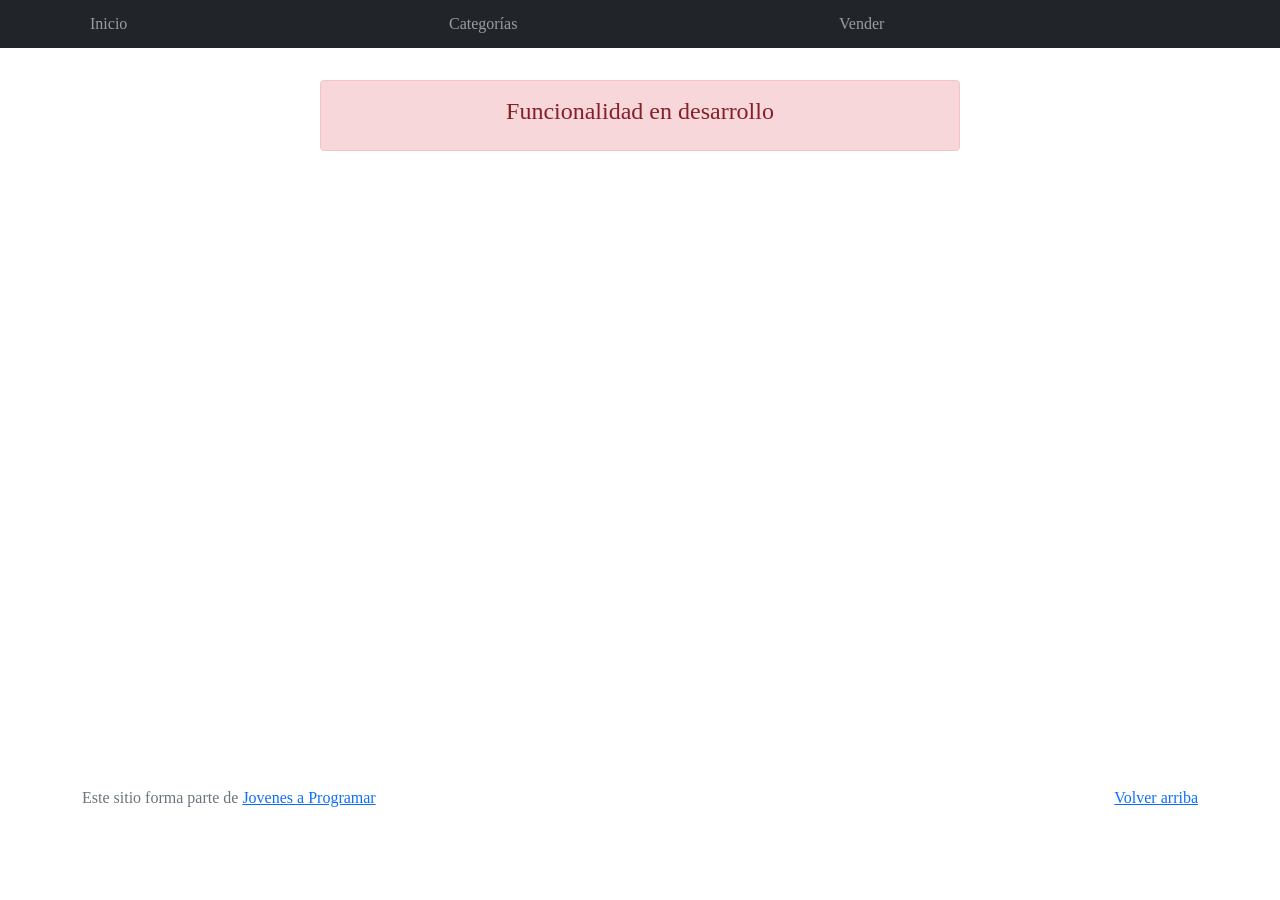
==== cart.html @ 11087cd5 "Feat - Subir workspace inicial" ====
<!DOCTYPE html>
<html lang="es">

<head>
  <meta http-equiv="Content-Type" content="text/html; charset=UTF-8">
  <meta name="viewport" content="width=device-width, initial-scale=1, shrink-to-fit=no">
  <title>eMercado - Todo lo que busques está aquí</title>
  <link href="https://fonts.googleapis.com/css?family=Raleway:300,300i,400,400i,700,700i,900,900i" rel="stylesheet">
  <link href="css/bootstrap.min.css" rel="stylesheet">
  <link href="css/font-awesome.min.css" rel="stylesheet">
  <link href="css/styles.css" rel="stylesheet">
</head>

<body>
  <nav class="navbar navbar-expand-lg navbar-dark bg-dark p-1">
    <div class="container">
      <button class="navbar-toggler" type="button" data-bs-toggle="collapse" data-bs-target="#navbarNav"
        aria-controls="navbarNav" aria-expanded="false" aria-label="Toggle navigation">
        <span class="navbar-toggler-icon"></span>
      </button>
      <div class="collapse navbar-collapse" id="navbarNav">
        <ul class="navbar-nav w-100 justify-content-between">
          <li class="nav-item">
            <a class="nav-link" href="index.html">Inicio</a>
          </li>
          <li class="nav-item">
            <a class="nav-link" href="categories.html">Categorías</a>
          </li>
          <li class="nav-item">
            <a class="nav-link" href="sell.html">Vender</a>
          </li>
          <li class="nav-item">
          </li>
        </ul>
      </div>
    </div>
  </nav>
  <main>
    <div class="container">
      <div class="alert alert-danger text-center" role="alert">
        <h4 class="alert-heading">Funcionalidad en desarrollo</h4>
      </div>
    </div>
  </main>
  <footer class="text-muted">
    <div class="container">
      <p class="float-end">
        <a href="#">Volver arriba</a>
      </p>
      <p>Este sitio forma parte de <a href="https://jovenesaprogramar.edu.uy/" target="_blank">Jovenes a Programar</a></p>
    </div>
  </footer>
  <div id="spinner-wrapper">
    <div class="lds-ring">
      <div></div>
      <div></div>
      <div></div>
      <div></div>
    </div>
  </div>
  <script src="js/bootstrap.bundle.min.js"></script>
  <script src="js/init.js"></script>
  <script src="js/cart.js"></script>
</body>

</html>
---- css/styles.css ----
.jumbotron,
.card-body,
.container,
.site-header {
  font-family: 'Verdana', serif !important;
}

.jumbotron .display-4 {
  font-weight: bold;
}

nav a {
  text-decoration: none;
}

.bd-placeholder-img {
  font-size: 1.125rem;
  text-anchor: middle;
  -webkit-user-select: none;
  -moz-user-select: none;
  -ms-user-select: none;
  user-select: none;
}

@media (min-width: 768px) {
  .bd-placeholder-img-lg {
    font-size: 3.5rem;
  }
}

.jumbotron {
  height: 50vh;
  padding: 5em inherit;
  margin-bottom: 0;
  background-color: #53C0FB;
  background: url('../img/cover_back.png');
  background-size: cover;
  background-position: center;
  background-repeat: no-repeat;
  color: black;
  font-weight: bold;
}

@media (min-width: 768px) {
  .jumbotron {
    padding-top: 6rem;
    padding-bottom: 6rem;
  }
}

.jumbotron p:last-child {
  margin-bottom: 0;
}

.jumbotron-heading {
  font-weight: 300;
}

.jumbotron .container {
  max-width: 40rem;
  background-color: rgba(255, 255, 255, 0.5);
  border-radius: 10px;
  text-shadow: 1px 1px 2px grey;
}

.jumbotron .lead {
  font-size: 38px;
}

footer {
  padding-top: 3rem;
  padding-bottom: 3rem;
}

footer p {
  margin-bottom: .25rem;
}

.site-header a {
  color: white;
  transition: ease-in-out color .15s;
}

.site-header .dropdown-menu a {
  color: black;
}

.dropzone {
  border: 2px dashed #0087F7;
  border-radius: 5px;
  background: white;
}

.img-fit {
  max-height: 100%;
}

.alert {
  position: fixed;
  top: 80px;
  width: 50%;
  left: 50%;
  transform: translate(-50%, 0);
}

.lds-ring {
  display: inline-block;
  position: relative;
  width: 64px;
  height: 64px;
  top: 50%;
  left: 50%;
}

.cursor-active {
  cursor: pointer;
}

.left {
  float: left;
  padding: 4px;
  background-color: rgba(255, 255, 255, 0.5);
}

.lds-ring div {
  box-sizing: border-box;
  display: block;
  position: absolute;
  width: 51px;
  height: 51px;
  margin: 6px;
  border: 6px solid #fff;
  border-radius: 50%;
  animation: lds-ring 1.2s cubic-bezier(0.5, 0, 0.5, 1) infinite;
  border-color: #fff transparent transparent transparent;
}

.lds-ring div:nth-child(1) {
  animation-delay: -0.45s;
}

.lds-ring div:nth-child(2) {
  animation-delay: -0.3s;
}

.lds-ring div:nth-child(3) {
  animation-delay: -0.15s;
}

@keyframes lds-ring {
  0% {
    transform: rotate(0deg);
  }

  100% {
    transform: rotate(360deg);
  }
}

.signin {
  width: 100%;
  max-width: 330px;
  padding: 15px;
  margin: auto;
}

#spinner-wrapper {
  position: fixed;
  background-color: rgba(0, 0, 0, 0.5);
  width: 100%;
  height: 100%;
  top: 0;
  left: 0;
  z-index: 1021;
  display: none;
}

main {
  min-height: calc(100vh - 210px);
}

a.custom-card,
a.custom-card:hover {
  color: inherit;
  text-decoration: inherit;
}

.checked {
  color: orange;
}
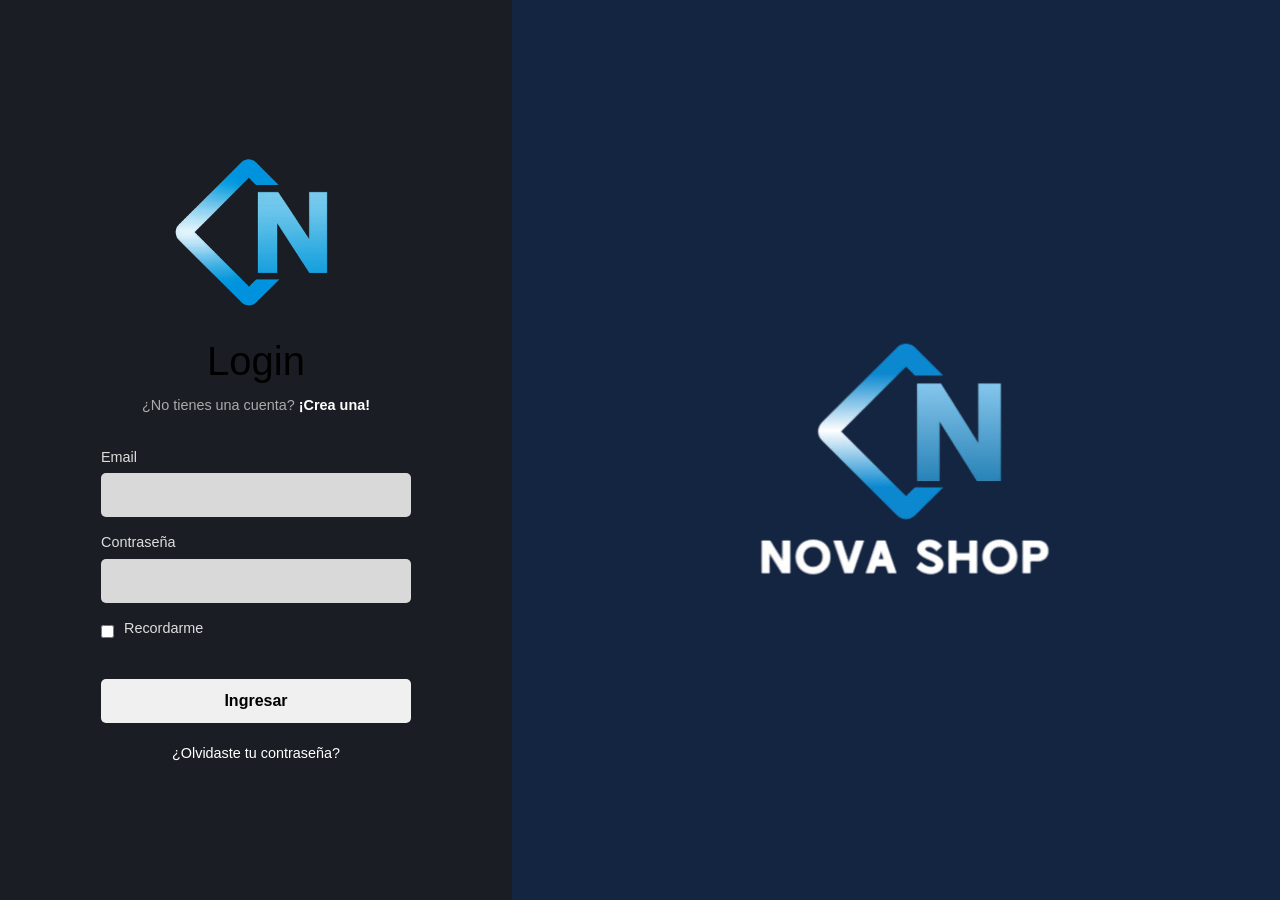
==== commit 06c45d79: "Feat - Realizar sexta entrega" ====
--- a/cart.html
+++ b/cart.html
@@ -1,66 +1,102 @@
 <!DOCTYPE html>
 <html lang="es">
+  <head>
+    <meta http-equiv="Content-Type" content="text/html; charset=UTF-8" />
+    <meta
+      name="viewport"
+      content="width=device-width, initial-scale=1, shrink-to-fit=no"
+    />
+    <title>eMercado - Todo lo que busques está aquí</title>
+    <link
+      href="https://fonts.googleapis.com/css?family=Raleway:300,300i,400,400i,700,700i,900,900i"
+      rel="stylesheet"
+    />
+    <link href="css/bootstrap.min.css" rel="stylesheet" />
+    <link href="https://cdnjs.cloudflare.com/ajax/libs/font-awesome/6.5.0/css/all.min.css" rel="stylesheet">
+    <link href="css/font-awesome.min.css" rel="stylesheet" />
+    <link href="css/styles.css" rel="stylesheet" />
+  </head>
 
-<head>
-  <meta http-equiv="Content-Type" content="text/html; charset=UTF-8">
-  <meta name="viewport" content="width=device-width, initial-scale=1, shrink-to-fit=no">
-  <title>eMercado - Todo lo que busques está aquí</title>
-  <link href="https://fonts.googleapis.com/css?family=Raleway:300,300i,400,400i,700,700i,900,900i" rel="stylesheet">
-  <link href="css/bootstrap.min.css" rel="stylesheet">
-  <link href="css/font-awesome.min.css" rel="stylesheet">
-  <link href="css/styles.css" rel="stylesheet">
-</head>
+  <body>
+    <nav class="navbar navbar-expand-lg navbar-dark bg-dark p-1">
+      <div class="container">
+        <button
+          class="navbar-toggler"
+          type="button"
+          data-bs-toggle="collapse"
+          data-bs-target="#navbarNav"
+          aria-controls="navbarNav"
+          aria-expanded="false"
+          aria-label="Toggle navigation"
+        >
+          <span class="navbar-toggler-icon"></span>
+        </button>
+        <div class="collapse navbar-collapse" id="navbarNav">
+          <ul class="navbar-nav w-100 justify-content-between">
+            <li class="nav-item">
+              <a class="nav-link" href="index.html">Inicio</a>
+            </li>
+            <li class="nav-item">
+              <a class="nav-link" href="categories.html">Categorías</a>
+            </li>
+            <li class="nav-item">
+              <a class="nav-link" href="sell.html">Vender</a>
+            </li>
+            <li class="nav-item"></li>
+          </ul>
+        </div>
+      </div>
+    </nav>
+    <main class="cart-wrapper">
+      <div class="shopping-cart">
+        <div class="cart-header">
+          <div class="col-producto">Producto</div>
+          <div class="col-precio">Precio</div>
+          <div class="col-cantidad">Cantidad</div>
+          <div class="col-subtotal">Sub total</div>
+          <div class="col-accion"></div>
+        </div>
 
-<body>
-  <nav class="navbar navbar-expand-lg navbar-dark bg-dark p-1">
-    <div class="container">
-      <button class="navbar-toggler" type="button" data-bs-toggle="collapse" data-bs-target="#navbarNav"
-        aria-controls="navbarNav" aria-expanded="false" aria-label="Toggle navigation">
-        <span class="navbar-toggler-icon"></span>
-      </button>
-      <div class="collapse navbar-collapse" id="navbarNav">
-        <ul class="navbar-nav w-100 justify-content-between">
-          <li class="nav-item">
-            <a class="nav-link" href="index.html">Inicio</a>
-          </li>
-          <li class="nav-item">
-            <a class="nav-link" href="categories.html">Categorías</a>
-          </li>
-          <li class="nav-item">
-            <a class="nav-link" href="sell.html">Vender</a>
-          </li>
-          <li class="nav-item">
-          </li>
-        </ul>
+        <section class="cart-items">
+          <!-- Acá se van agregando los items dinámicamente -->
+        </section>
+
+        <div class="cart-footer">
+          <button class="btn btn-primary btn-continue" id="continuar-comprando">
+            <i class="fa-solid fa-arrow-left"></i> Continuar comprando
+          </button>
+          <div class="total-info">
+            <span id="total"></span>
+            <button class="btn btn-success btn-pagar">
+              <i class="fa-solid fa-credit-card"></i> Pagar
+            </button>
+          </div>
+        </div>
+      </div>
+    </main>
+    <footer class="text-muted">
+      <div class="container">
+        <p class="float-end">
+          <a href="#">Volver arriba</a>
+        </p>
+        <p>
+          Este sitio forma parte de
+          <a href="https://jovenesaprogramar.edu.uy/" target="_blank"
+            >Jovenes a Programar</a
+          >
+        </p>
+      </div>
+    </footer>
+    <div id="spinner-wrapper">
+      <div class="lds-ring">
+        <div></div>
+        <div></div>
+        <div></div>
+        <div></div>
       </div>
     </div>
-  </nav>
-  <main>
-    <div class="container">
-      <div class="alert alert-danger text-center" role="alert">
-        <h4 class="alert-heading">Funcionalidad en desarrollo</h4>
-      </div>
-    </div>
-  </main>
-  <footer class="text-muted">
-    <div class="container">
-      <p class="float-end">
-        <a href="#">Volver arriba</a>
-      </p>
-      <p>Este sitio forma parte de <a href="https://jovenesaprogramar.edu.uy/" target="_blank">Jovenes a Programar</a></p>
-    </div>
-  </footer>
-  <div id="spinner-wrapper">
-    <div class="lds-ring">
-      <div></div>
-      <div></div>
-      <div></div>
-      <div></div>
-    </div>
-  </div>
-  <script src="js/bootstrap.bundle.min.js"></script>
-  <script src="js/init.js"></script>
-  <script src="js/cart.js"></script>
-</body>
-
-</html>+    <script src="js/bootstrap.bundle.min.js"></script>
+    <script src="js/init.js"></script>
+    <script src="js/cart.js"></script>
+  </body>
+</html>
--- a/css/styles.css
+++ b/css/styles.css
@@ -1,8 +1,143 @@
+/* Variables ya definidas */
+:root {
+  --color-bg: #ffffff;
+  --color-text: #000000;
+  --color-title: #000000;
+  --color-nav-bg: #2e2e2e;
+  --color-nav-text: #ffffff;
+  --color-card-bg: #ffffff;
+  --color-border: #e0e0e0;
+  --color-shadow: rgba(0, 0, 0, 0.1);
+  --color-btn-bg: rgb(180, 180, 180);
+  --color-btn-text: black;
+  --color-inputs: rgb(221, 221, 221);
+}
+
+.dark-theme {
+  --color-bg: #000000;
+  --color-text: #ffffff;
+  --color-title: #ffffff;
+  --color-nav-bg: #111111;
+  --color-nav-text: #ffffff;
+  --color-card-bg: #1a1e24;
+  --color-border: #333333;
+  --color-shadow: rgba(255, 255, 255, 0.05);
+  --color-btn-bg: #1a1a1a;
+  --color-btn-text: #ffffff;
+  --color-inputs: #272f3b;
+}
+
+/* --- Aplicar variables a toda la página --- */
+body {
+  background-color: var(--color-bg);
+  color: var(--color-text);
+  font-family: Arial, sans-serif;
+  transition: background-color 0.3s ease, color 0.3s ease;
+}
+
+/* Navbar */
+nav.navbar {
+  background-color: var(--color-nav-bg) !important;
+}
+
+.navbar .container{
+  padding: 10px 0;
+}
+
+nav.navbar .nav-link,
+nav.navbar .navbar-brand,
+nav.navbar .btn {
+  color: var(--color-nav-text) !important;
+}
+
+/* Cards y secciones */
+.card,
+.jumbotron .container,
+.personal-data-form,
+.product-card,
+.product-name,
+.product-price,
+.product-container,
+.product-description,
+.list-group-item {
+  background-color: var(--color-card-bg) !important;
+  color: var(--color-text) !important;
+  border: 0px !important;
+  transition: background-color 0.3s ease, color 0.3s ease;
+}
+
+/* Títulos */
+h1,
+h2,
+h3,
+h4,
+h5,
+h6,
+.jumbotron-heading,
+.titulo {
+  color: var(--color-title);
+}
+
+/* Botones */
+.btn,
+.login-button,
+.actualizar-button,
+.add-cart {
+  background-color: var(--color-btn-bg);
+  color: var(--color-btn-text) !important;
+  border: none;
+  transition: background-color 0.3s ease, color 0.3s ease;
+}
+
+.btn-check {
+  background-color: var(--color-btn-bg);
+}
+
+/* Hover botones */
+.btn:hover,
+.login-button:hover,
+.actualizar-button:hover,
+.add-cart:hover {
+  opacity: 0.85;
+}
+
+/* Formularios inputs */
+.form-group input,
+.input-linea {
+  background-color: var(--color-card-bg);
+  color: var(--color-text);
+  border-color: var(--color-border);
+}
+
+/* Jumbotron */
+.jumbotron {
+  color: var(--color-text);
+}
+
+/* Alertas */
+.alert {
+  color: var(--color-text);
+  background-color: var(--color-card-bg);
+  border: 1px solid var(--color-border);
+}
+
+/* Otros elementos */
+.product-price,
+.sold,
+.rating-stars,
+.star {
+  color: var(--color-text);
+}
+
 .jumbotron,
 .card-body,
 .container,
 .site-header {
-  font-family: 'Verdana', serif !important;
+  font-family: "Verdana", serif !important;
+}
+
+#nueva-calificacion {
+  background-color: var(--color-bg) !important;
 }
 
 .jumbotron .display-4 {
@@ -11,6 +146,11 @@
 
 nav a {
   text-decoration: none;
+}
+
+nav ul {
+  display: flex;
+  align-items: center;
 }
 
 .bd-placeholder-img {
@@ -32,8 +172,21 @@
   height: 50vh;
   padding: 5em inherit;
   margin-bottom: 0;
-  background-color: #53C0FB;
-  background: url('../img/cover_back.png');
+  background-color: #53c0fb;
+  background: url("../img/cover_back.png");
+  background-size: cover;
+  background-position: center;
+  background-repeat: no-repeat;
+  color: black;
+  font-weight: bold;
+}
+
+body.dark-theme .jumbotron {
+  height: 50vh;
+  padding: 5em inherit;
+  margin-bottom: 0;
+  background-color: #53c0fb;
+  background: url("../img/cover_back_dark.png");
   background-size: cover;
   background-position: center;
   background-repeat: no-repeat;
@@ -73,12 +226,12 @@
 }
 
 footer p {
-  margin-bottom: .25rem;
+  margin-bottom: 0.25rem;
 }
 
 .site-header a {
   color: white;
-  transition: ease-in-out color .15s;
+  transition: ease-in-out color 0.15s;
 }
 
 .site-header .dropdown-menu a {
@@ -86,7 +239,7 @@
 }
 
 .dropzone {
-  border: 2px dashed #0087F7;
+  border: 2px dashed #0087f7;
   border-radius: 5px;
   background: white;
 }
@@ -187,4 +340,828 @@
 
 .checked {
   color: orange;
+}
+
+/* Lista de productos */
+.product-list {
+  display: flex;
+  flex-direction: column;
+  gap: 15px;
+  margin: 40px 0;
+}
+
+.product-card {
+  display: flex;
+  align-items: center;
+  padding: 15px;
+  background-color: #d1cfc7;
+  border-radius: 10px;
+  box-shadow: 0 2px 5px rgba(0, 0, 0, 0.1);
+  gap: 15px;
+}
+
+.product-image-container {
+  width: 15%;
+}
+
+.product-image-container > img {
+  background-color: #c9c5b8;
+  border: 1px solid #a19a86;
+  text-align: center;
+  font-size: 0.8em;
+  color: #555;
+  width: 100%;
+  box-sizing: border-box;
+}
+
+.product-info-container {
+  display: flex;
+  flex-direction: column;
+  gap: 5px;
+  flex-grow: 1;
+  margin-right: 15px;
+}
+
+.product-name,
+.product-description {
+  background-color: #c9c5b8;
+  border: 1px solid #a19a86;
+  padding: 10px;
+  text-align: left;
+  font-size: 0.9em;
+  color: #333;
+  width: 100%;
+  box-sizing: border-box;
+}
+
+.product-price-container {
+  display: flex;
+  flex-direction: column;
+  align-items: flex-end;
+  gap: 5px;
+  margin-right: 15px;
+  white-space: nowrap;
+}
+
+.product-price {
+  font-size: 1.5rem;
+  font-weight: bold;
+  color: black;
+}
+
+/*login*/
+
+body {
+  font-family: Arial, sans-serif;
+  margin: 0;
+  padding: 0;
+  box-sizing: border-box;
+}
+
+.login-container {
+  display: flex;
+  height: 100vh;
+}
+
+.login-panel {
+  display: flex;
+  flex-direction: column;
+  align-items: center;
+  justify-content: center;
+  color: white;
+}
+
+.left-panel {
+  background-color: #1a1e24;
+  width: 40%;
+  text-align: center;
+  padding: 20px;
+}
+
+.right-panel {
+  background-color: #142542;
+  width: 60%;
+}
+
+.logo-small {
+  margin-bottom: 10px;
+}
+
+.logo-large {
+  text-align: center;
+}
+
+.logo-small .fa-cube,
+.logo-large .fa-cube {
+  font-size: 3rem;
+  color: #007bff;
+}
+
+.logo-text {
+  font-size: 1.5rem;
+  font-weight: bold;
+  margin-bottom: 25px;
+  display: block;
+}
+
+.logo-large .fa-cube {
+  font-size: 10rem;
+}
+
+.logo-large .logo-text {
+  font-size: 3rem;
+}
+
+.form-content {
+  width: 100%;
+  max-width: 350px;
+  padding: 0 20px;
+  box-sizing: border-box;
+}
+
+.form-content h1 {
+  font-size: 2.5rem;
+  margin-bottom: 10px;
+}
+
+.account-prompt {
+  font-size: 0.9rem;
+  color: #aaa;
+  margin-top: 0;
+  margin-bottom: 30px;
+}
+
+.create-account-link {
+  color: #fff;
+  text-decoration: none;
+  font-weight: bold;
+}
+
+.form-group {
+  text-align: left;
+  margin-bottom: 15px;
+}
+
+.form-group label {
+  display: block;
+  font-size: 0.9rem;
+  color: #ddd;
+  margin-bottom: 5px;
+}
+
+.form-group input {
+  width: 100%;
+  padding: 10px;
+  background-color: #d9d9d9;
+  border: none;
+  border-radius: 5px;
+  color: white;
+  box-sizing: border-box;
+}
+
+.checkbox-group {
+  display: flex;
+  align-items: center;
+  justify-content: flex-start;
+  gap: 10px;
+}
+
+.checkbox-group input {
+  width: auto;
+}
+
+.login-button {
+  width: 100%;
+  padding: 10px;
+  background-color: #f0f0f0;
+  color: #333;
+  border: none;
+  border-radius: 5px;
+  font-size: 1rem;
+  font-weight: bold;
+  cursor: pointer;
+  margin-top: 20px;
+}
+
+.forgot-password {
+  display: block;
+  margin-top: 20px;
+  color: #fff;
+  text-decoration: none;
+  font-size: 0.9rem;
+}
+
+.nav-item:last-child {
+  color: white;
+}
+/* Tableta y Celular */
+@media (max-width: 768px) {
+  .login-container {
+    flex-direction: column;
+  }
+  .right-panel {
+    display: none;
+  }
+  .left-panel {
+    padding: 40px 24px;
+    width: 100%;
+    height: 100%;
+  }
+}
+
+/* responsive de products */
+
+@media (max-width: 1024px) and (min-width: 568px) {
+  .product-list {
+    gap: 10px;
+    margin: 20px 0;
+  }
+  .product-card {
+    flex-direction: column;
+    align-items: flex-start;
+    padding: 12px;
+    gap: 10px;
+  }
+  .product-image-container {
+    width: 100%;
+    margin-bottom: 10px;
+  }
+  .product-image-container > img {
+    width: 100%;
+    padding: 10px;
+  }
+  .product-info-container,
+  .product-price-container {
+    margin-right: 0;
+    width: 100%;
+  }
+  .product-price-container {
+    align-items: flex-start;
+  }
+}
+
+/* responsive para celu */
+
+@media (max-width: 568px) {
+  .product-list {
+    gap: 8px;
+    margin: 10px 0;
+  }
+  .product-card {
+    flex-direction: column;
+    align-items: flex-start;
+    padding: 8px;
+    gap: 8px;
+  }
+  .product-image-container {
+    width: 100%;
+    margin-bottom: 8px;
+  }
+  .product-image-container > img {
+    width: 100%;
+    padding: 6px;
+    font-size: 0.7em;
+  }
+  .product-info-container,
+  .product-price-container {
+    margin-right: 0;
+    width: 100%;
+  }
+  .product-price-container {
+    align-items: flex-start;
+  }
+  .product-name,
+  .product-description {
+    font-size: 0.85em;
+    padding: 7px;
+  }
+  .product-price {
+    font-size: 1.1rem;
+  }
+}
+
+/* Filtros */
+
+.btn-check:checked + .btn {
+  background-color: #198754;
+  color: #fff;
+  border-color: #198754;
+}
+
+/* Product Info */
+
+.product-container {
+  display: flex;
+  width: min(1200px, 80%);
+  margin: auto;
+  margin-top: 100px;
+  padding: 20px;
+  gap: 40px;
+  background-color: #f9f6f0;
+}
+
+.images {
+  flex: 1;
+  display: flex;
+  gap: 10px;
+}
+
+.images aside {
+  display: flex;
+  flex-direction: column;
+  align-items: center;
+}
+
+.images aside ul {
+  list-style: none;
+  display: flex;
+  flex-direction: column;
+  gap: 10px;
+  padding: 0;
+}
+
+.images aside li {
+  width: 150px;
+}
+
+.images aside li img {
+  width: 100%;
+  border: 4px solid transparent;
+  cursor: pointer;
+}
+
+.images aside li img.active {
+  border: 4px solid skyblue;
+}
+
+.main-image-wrapper {
+  position: relative;
+  width: 500px;
+  height: 500px;
+  display: flex;
+  justify-content: center;
+  align-items: center;
+  background-color: #e6e2dc;
+}
+
+#main-image {
+  width: 100%;
+}
+
+.zoom {
+  position: absolute;
+  top: 10px;
+  right: 10px;
+  font-size: 22px;
+  cursor: pointer;
+}
+
+.arrows {
+  position: absolute;
+  bottom: 10px;
+  right: 10px;
+  display: flex;
+  gap: 10px;
+  font-size: 22px;
+  cursor: pointer;
+}
+
+.details {
+  flex: 1;
+  display: flex;
+  flex-direction: column;
+  gap: 15px;
+}
+
+.details h2 {
+  font-size: 22px;
+  font-weight: bold;
+}
+
+.details .description {
+  color: #777;
+  font-size: 14px;
+}
+
+.details .price {
+  font-weight: bold;
+  font-size: 18px;
+}
+
+.add-cart {
+  display: inline-block;
+  border: 1px solid #000;
+  padding: 8px 15px;
+  background: transparent;
+  cursor: pointer;
+  border-radius: 8px;
+  font-size: 14px;
+  width: fit-content;
+}
+
+.sold {
+  font-size: 14px;
+}
+
+.comments-container {
+  display: flex;
+  flex-direction: column;
+  gap: 10px;
+  width: min(1200px, 80%);
+  margin: 100px auto;
+}
+
+.comentario-wrapper {
+  background-color: var(--color-card-bg);
+  box-sizing: border-box;
+  padding: 15px;
+  border-radius: 15px;
+}
+
+.rating-stars {
+  display: flex;
+  height: 18px;
+  align-items: center;
+}
+
+.rating-stars img {
+  height: 100%;
+}
+
+section.user {
+  display: flex;
+  gap: 4px;
+  height: 30px;
+  align-items: center;
+}
+
+section.user h3 {
+  font-size: medium;
+  font-weight: bold;
+  margin: 0;
+}
+
+.comentario-wrapper p {
+  margin: 0;
+}
+
+section.user img {
+  height: 90%;
+}
+
+span.titulo {
+  margin-right: 10px;
+  font-weight: bold;
+}
+
+.fecha-valoracion {
+  display: flex;
+  justify-content: space-between;
+}
+
+.rating {
+  display: flex;
+  gap: 4px;
+  margin: 24px 0;
+}
+
+.star {
+  font-size: 28px;
+  transition: color 0.3s;
+  cursor: pointer;
+}
+
+.star:hover,
+.star.checked {
+  color: gold;
+}
+
+/* Estilos para el contenedor principal de la sección */
+.productos-relacionados-container {
+  width: 100%;
+  width: min(1200px, 80%);
+  margin: 40px auto;
+}
+
+/* Productos Relacionados */
+.grid-productos {
+  display: grid;
+  grid-template-columns: repeat(3, 1fr);
+  gap: 20px;
+}
+
+.producto-card {
+  display: flex;
+  flex-direction: column;
+  text-align: left;
+  cursor: pointer;
+}
+
+.producto-card img {
+  width: 90%;
+  margin-bottom: 10px;
+}
+
+.producto-card p {
+  margin: 0;
+  line-height: 1.2;
+  padding: 0;
+}
+
+/* My profile */
+
+.personal-data-form {
+  background-color: rgba(255, 255, 255, 0.295);
+  padding: 80px 100px;
+  border-radius: 15px;
+  box-shadow: 10px 10px 30px rgba(0, 0, 0, 0.397);
+  width: 100%;
+  max-width: 950px;
+  margin: 100px auto 20px;
+}
+
+.personal-data-form .titulo {
+  color: var(--color-title);
+  font-size: 38px;
+  font-weight: 700;
+  margin-bottom: 50px;
+  border-bottom: 5px solid #004799;
+  display: inline-block;
+  padding-bottom: 10px;
+}
+
+.photo-section {
+  display: flex;
+  flex-direction: column;
+  align-items: start;
+  gap: 40px;
+  margin-bottom: 60px;
+}
+
+#lbl-input-foto {
+  display: block;
+  margin-bottom: 6px;
+}
+
+.foto-perfil {
+  width: 100%;
+}
+
+.photo-placeholder {
+  width: 280px;
+  height: 280px;
+  background-color: #18161669;
+  border-radius: 10px;
+  display: flex;
+  justify-content: center;
+  align-items: center;
+  color: #555;
+  font-size: 20px;
+  font-weight: 600;
+}
+
+.form-fields {
+  display: grid;
+  grid-template-columns: 1fr 1fr;
+  gap: 50px 70px;
+  margin-bottom: 60px;
+}
+
+.campo-texto {
+  display: flex;
+  flex-direction: column;
+}
+.campo-texto input {
+  background-color: lightslategray;
+}
+
+.campo-texto label {
+  font-size: 22px;
+  color: var(--color-text);
+  margin-bottom: 12px;
+  font-weight: 600;
+}
+
+.input-linea {
+  border: none;
+  padding: 15px 0;
+  font-size: 22px;
+  width: 100%;
+  outline: none;
+  transition: border-bottom-color 0.3s ease;
+  padding-left: 10px;
+  border-radius: 5px 5px 0 0;
+}
+
+.img-thumbnail {
+  background-color: var(--color-card-bg);
+  border-color: var(--color-card-bg);
+}
+
+.list-group {
+  gap: 16px;
+}
+
+.list-group-item {
+  background-color: var(--color-card-bg);
+}
+
+.input-linea:hover {
+  border-bottom-color: #999;
+  background-color: var(--color-inputs);
+  transition: ease 0.3s;
+  cursor: text;
+}
+
+.input-linea:focus {
+  background-color: var(--color-inputs);
+  transition: ease 0.3s;
+  border-bottom-color: #007bff;
+  box-shadow: 0 3px 0 rgba(6, 0, 53, 0.459);
+}
+
+.actualizar-button {
+  width: 100%;
+  padding: 25px 30px;
+  background-color: #004799;
+  color: white;
+  font-size: 24px;
+  font-weight: bold;
+  border: none;
+  border-radius: 8px;
+  cursor: pointer;
+  transition: background-color 0.3s ease, transform 0.1s;
+}
+
+.actualizar-button:hover {
+  background-color: #0056b3;
+  transform: scale(1.03);
+  transition: ease-in-out 0.3s;
+}
+
+@media (max-width: 900px) {
+  .form-fields {
+    grid-template-columns: 1fr;
+  }
+
+  .personal-data-form {
+    padding: 40px;
+  }
+}
+
+/* Carrito */
+
+:root {
+  --color-light-gray: #e0e0e0;
+  --color-dark-gray: #d0d0d0;
+  --color-blue: #007aff;
+  --color-text: #333;
+  --color-black: #000;
+}
+
+main.cart-wrapper {
+  background-color: #f4f4f4;
+  display: flex;
+  justify-content: center;
+  align-items: flex-start;
+  min-height: 100vh;
+  color: var(--color-text);
+}
+
+.shopping-cart {
+  margin-top: 80px;
+  width: 100%;
+  max-width: 800px;
+  background-color: white;
+  box-shadow: 0 4px 8px rgba(0, 0, 0, 0.1);
+  border-radius: 8px;
+  overflow: hidden;
+}
+
+/* Cabecera */
+.cart-header {
+  display: grid;
+  grid-template-columns: 2fr 1fr 1fr 1fr 50px;
+  background-color: var(--color-light-gray);
+  padding: 10px 15px;
+  font-weight: bold;
+  text-align: center;
+}
+
+/* Ítems */
+.cart-item {
+  display: grid;
+  grid-template-columns: 2fr 1fr 1fr 1fr 50px;
+  align-items: center;
+  padding: 15px;
+  background-color: var(--color-dark-gray);
+  font-size: 14px;
+  border-bottom: 2px solid #ccc;
+}
+
+.col-producto {
+  display: flex;
+  align-items: center;
+  gap: 10px;
+}
+
+.img-placeholder {
+  width: 50px;
+  height: 50px;
+  background-color: var(--color-black);
+  color: white;
+  display: flex;
+  justify-content: center;
+  align-items: center;
+  font-size: 12px;
+  font-weight: bold;
+  border-radius: 4px;
+}
+
+.col-precio,
+.col-subtotal {
+  text-align: center;
+}
+
+/* Control de cantidad */
+.quantity-control {
+  display: flex;
+  align-items: center;
+  justify-content: center;
+  border: 1px solid var(--color-light-gray);
+  border-radius: 5px;
+  overflow: hidden;
+  width: 100px;
+  background-color: white;
+}
+
+.quantity-control input {
+  width: 45px;
+  text-align: center;
+  border: none;
+  background: none;
+  font-size: 14px;
+}
+
+.qty-btn {
+  width: 28px;
+  height: 30px;
+  border: none;
+  background-color: #f8f8f8;
+  cursor: pointer;
+  display: flex;
+  align-items: center;
+  justify-content: center;
+  font-size: 14px;
+  transition: background-color 0.2s;
+}
+
+.qty-btn:hover {
+  background-color: #e0e0e0;
+}
+
+/* Botón borrar */
+.delete-btn {
+  background: none;
+  border: none;
+  cursor: pointer;
+  font-size: 18px;
+  color: #d9534f;
+  transition: transform 0.2s;
+}
+
+.delete-btn:hover {
+  transform: scale(1.2);
+}
+
+/* Footer */
+.cart-footer {
+  display: flex;
+  justify-content: space-between;
+  align-items: center;
+  padding: 15px;
+  background-color: white;
+  border-top: 1px solid var(--color-light-gray);
+}
+
+.total-info {
+  display: flex;
+  align-items: center;
+  gap: 15px;
+  font-weight: bold;
+}
+
+.btn-continue,
+.btn-pagar {
+  font-size: 14px;
+  border-radius: 6px;
+}
+
+.img-cart{
+  height: 40px;
+}
+
+.carrito-vacio{
+  text-align: center;
+  padding: 40px 0 20px;
 }
